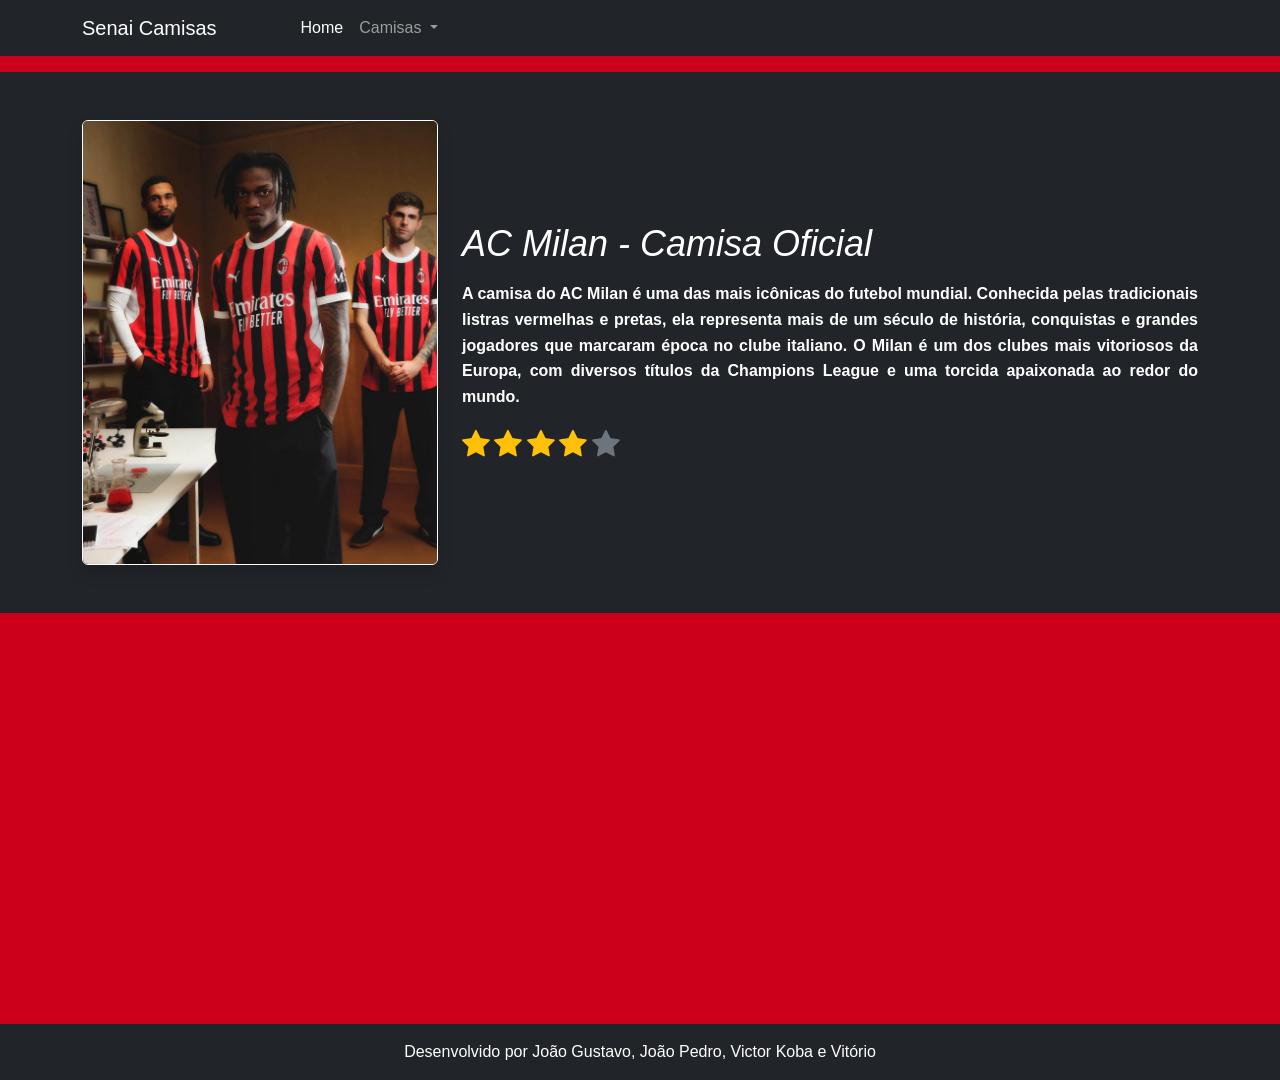
==== html/camisa1.html @ 0dcb271e "quase pronto - falta integrantes - liverpool e ajustes" ====
<!doctype html>
<html lang="pt-br">

<head>
<meta charset="utf-8">
<meta name="viewport" content="width=device-width, initial-scale=1">

<title>Camisa AC Milan</title>

<link rel="stylesheet" href="https://cdn.jsdelivr.net/npm/bootstrap@5.3.1/dist/css/bootstrap.min.css">
<link rel="stylesheet" href="https://cdnjs.cloudflare.com/ajax/libs/font-awesome/4.7.0/css/font-awesome.min.css">

<link rel="stylesheet" href="../css/camisa1.css">

</head>

<body>

<nav class="navbar col-12 position-fixed navbar-expand-lg navbar-dark bg-dark" style="z-index:999;">
<div class="container col-11 m-auto">

<a class="navbar-brand" href="../index.html">Senai Camisas</a>

<button class="navbar-toggler" type="button" data-bs-toggle="collapse" data-bs-target="#navbarContent">
<span class="navbar-toggler-icon"></span>
</button>

<div class="collapse navbar-collapse" id="navbarContent">

<ul class="navbar-nav me-auto">

<li class="nav-item">
<a class="nav-link active" href="../index.html">Home</a>
</li>

<li class="nav-item dropdown">

<a class="nav-link dropdown-toggle" href="#" role="button" data-bs-toggle="dropdown">
Camisas
</a>

<ul class="dropdown-menu">
<li><a class="dropdown-item" href="../html/camisa1.html">AC Milan</a></li>
<li><a class="dropdown-item" href="../html/camisa2.html">Real Madrid</a></li>
<li><a class="dropdown-item" href="../html/camisa3.html">Liverpool</a></li>
</ul>

</li>

</ul>

</div>
</div>
</nav>

<br><br><br>

<section class="bg-dark text-white py-5">

<div class="container">

<div class="row align-items-center">

<div class="col-md-4 text-center">
<img src="../camisa_milan.jpg" class="img-fluid rounded shadow" alt="Camisa AC Milan">
</div>

<div class="col-md-8">

<h2 class="fst-italic mb-3">AC Milan - Camisa Oficial</h2>

<p class="fw-semibold">
A camisa do AC Milan é uma das mais icônicas do futebol mundial.
Conhecida pelas tradicionais listras vermelhas e pretas, ela representa
mais de um século de história, conquistas e grandes jogadores que marcaram
época no clube italiano. O Milan é um dos clubes mais vitoriosos da Europa,
com diversos títulos da Champions League e uma torcida apaixonada ao redor
do mundo.
</p>

<div class="mt-3">

<span class="fa fa-star text-warning"></span>
<span class="fa fa-star text-warning"></span>
<span class="fa fa-star text-warning"></span>
<span class="fa fa-star text-warning"></span>
<span class="fa fa-star text-secondary"></span>

</div>

</div>

</div>

</div>

</section>

<div class="container text-center my-5">

<iframe width="560" height="315" src="https://www.youtube.com/embed/K2WwNvhdIXM?si=fH__RN-aWgd5Pp45" title="YouTube video player" frameborder="0" allow="accelerometer; autoplay; clipboard-write; encrypted-media; gyroscope; picture-in-picture; web-share" referrerpolicy="strict-origin-when-cross-origin" allowfullscreen></iframe>

</div>

<footer class="bg-dark text-white text-center py-3">
    Desenvolvido por João Gustavo, João Pedro, Victor Koba e Vitório
</footer>

<script src="https://cdn.jsdelivr.net/npm/bootstrap@5.3.1/dist/js/bootstrap.bundle.min.js"></script>

</body>
</html>
---- css/camisa1.css ----
*{
    margin:0;
    padding:0;
    box-sizing:border-box;
}

body{
    background:#cd001b;
    font-family:Arial, Helvetica, sans-serif;
}

/* seção principal */
.bg{
    width:100%;
    min-height:650px;
    padding-top:40px;
    display:flex;
    justify-content:center;
    align-items:center;
}

/* layout geral */
.container{
    display:flex;
    align-items:center;
    gap:60px;
}

/* card da imagem */
.card-container{
    width:300px;
}

.card{
    width:300px;
    height:500px;
    border-radius:10px;
    overflow:hidden;
    transition:0.5s;
}

img{
    border:1px solid white;
    box-shadow:0 0 20px white;
    border-radius:8px;
}

.card:hover{
    transform:scale(1.05);
    box-shadow:0 0 25px rgba(0,0,0,0.4);
}

/* caixa de texto */
.box{
    width:700px;
    background:#ffffff;
    padding:40px;
    border-radius:6px;
    color:white;
    box-shadow:0 0 20px rgba(255,255,255,0.3);
}

/* título */
h2{
    text-align:center;
    font-size:36px;
    margin-bottom:20px;
    font-style:italic;
    position:relative;
    display:inline-block;
}

/* efeito no título */
h2::before{
    content:attr(data-text);
    position:absolute;
    top:0;
    left:0;
    width:0;
    overflow:hidden;
    color:#faa331;
    transition:0.5s;
}

h2:hover::before{
    width:100%;
}

/* texto */
p{
    text-align:justify;
    line-height:1.6;
    margin-bottom:20px;
}

/* estrelas */
.fa-star{
    font-size:30px;
    color:gold;
    transition:0.3s;
}

.fa-star:hover{
    transform:scale(1.2);
}

/* centralizar estrelas */
.star-container{
    text-align:center;
}
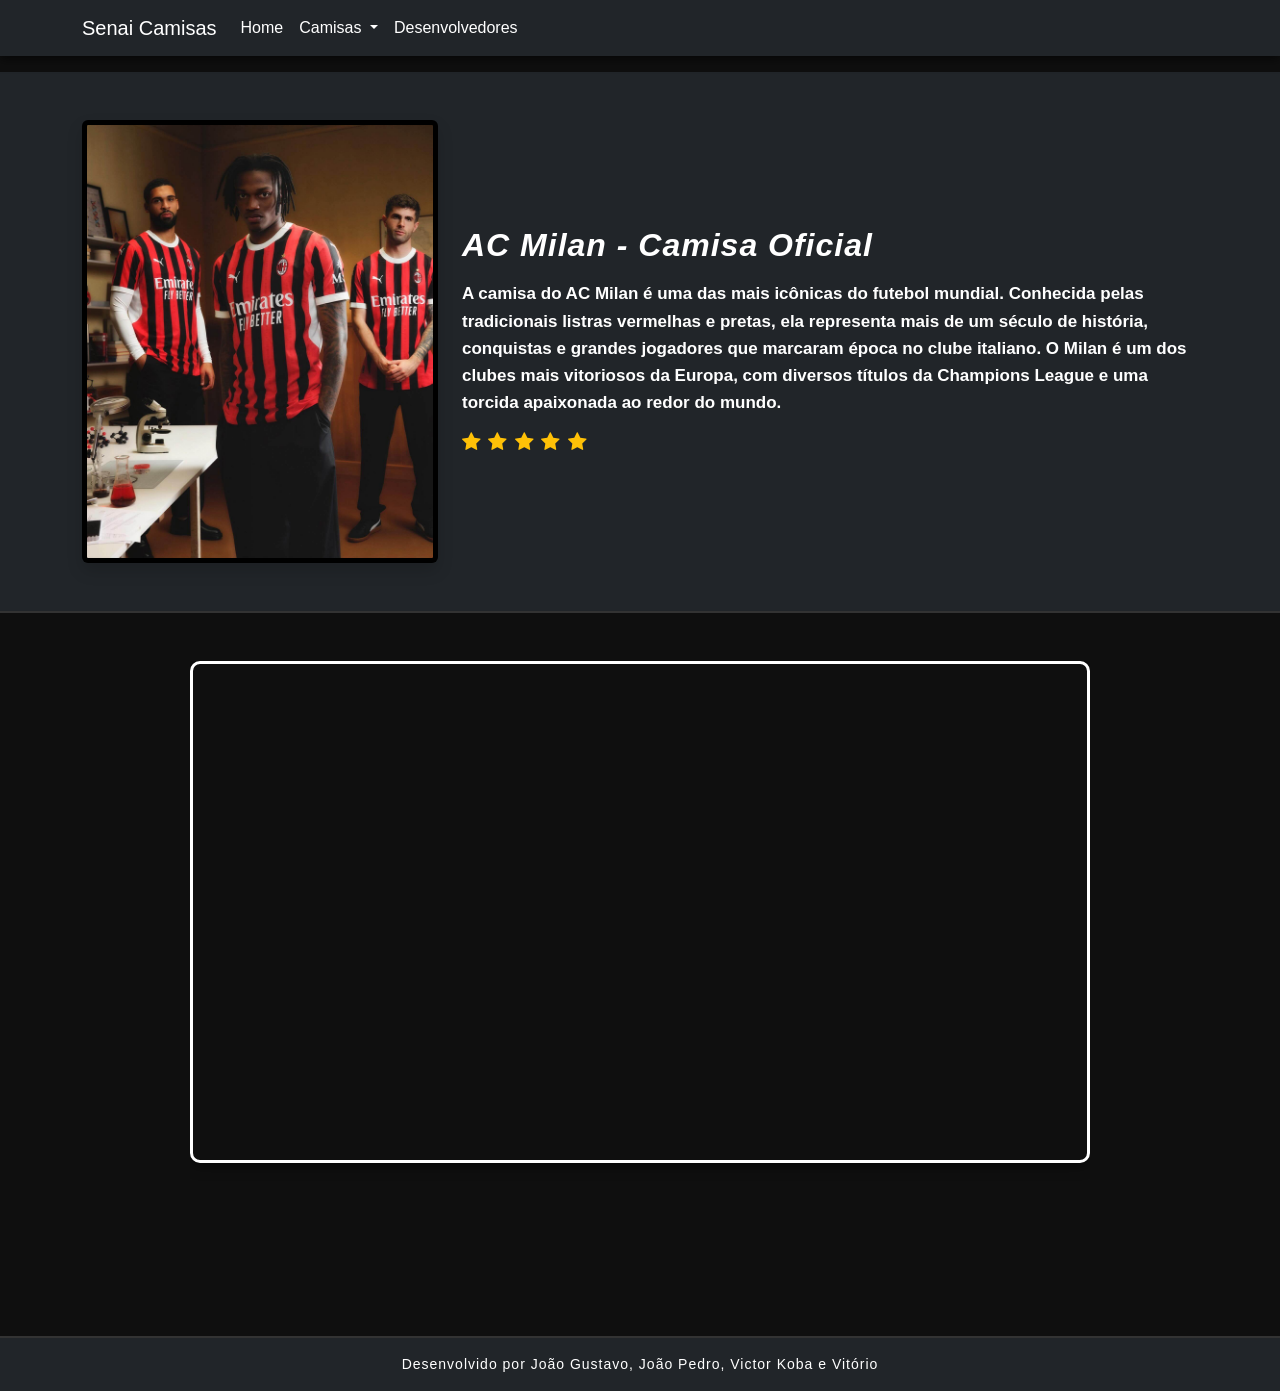
==== commit 26d0d69f: "Arquivos separados por pastas" ====
--- a/html/camisa1.html
+++ b/html/camisa1.html
@@ -2,111 +2,123 @@
 <html lang="pt-br">
 
 <head>
-<meta charset="utf-8">
-<meta name="viewport" content="width=device-width, initial-scale=1">
+    <meta charset="utf-8">
+    <meta name="viewport" content="width=device-width, initial-scale=1">
 
-<title>Camisa AC Milan</title>
+    <title>Camisa AC Milan</title>
 
-<link rel="stylesheet" href="https://cdn.jsdelivr.net/npm/bootstrap@5.3.1/dist/css/bootstrap.min.css">
-<link rel="stylesheet" href="https://cdnjs.cloudflare.com/ajax/libs/font-awesome/4.7.0/css/font-awesome.min.css">
+    <link rel="stylesheet" href="https://cdn.jsdelivr.net/npm/bootstrap@5.3.1/dist/css/bootstrap.min.css">
+    <link rel="stylesheet" href="https://cdnjs.cloudflare.com/ajax/libs/font-awesome/4.7.0/css/font-awesome.min.css">
 
-<link rel="stylesheet" href="../css/camisa1.css">
-
+    <link rel="stylesheet" href="../css/style_camisas.css">
+    <link rel="stylesheet" href="../css/cards.css">
 </head>
 
 <body>
 
-<nav class="navbar col-12 position-fixed navbar-expand-lg navbar-dark bg-dark" style="z-index:999;">
-<div class="container col-11 m-auto">
+    <nav class="navbar col-12 position-fixed navbar-expand-lg navbar-dark bg-dark" style="z-index:999;">
+        <div class="container col-11 m-auto">
 
-<a class="navbar-brand" href="../index.html">Senai Camisas</a>
+            <a class="navbar-brand" href="../index.html">Senai Camisas</a>
 
-<button class="navbar-toggler" type="button" data-bs-toggle="collapse" data-bs-target="#navbarContent">
-<span class="navbar-toggler-icon"></span>
-</button>
+            <button class="navbar-toggler" type="button" data-bs-toggle="collapse" data-bs-target="#navbarContent">
+                <span class="navbar-toggler-icon"></span>
+            </button>
 
-<div class="collapse navbar-collapse" id="navbarContent">
+            <div class="collapse navbar-collapse" id="navbarContent">
 
-<ul class="navbar-nav me-auto">
+                <ul class="navbar-nav me-auto">
 
-<li class="nav-item">
-<a class="nav-link active" href="../index.html">Home</a>
-</li>
+                    <li class="nav-item">
+                        <a class="nav-link active" href="../index.html">Home</a>
+                    </li>
 
-<li class="nav-item dropdown">
+                    <li class="nav-item dropdown">
 
-<a class="nav-link dropdown-toggle" href="#" role="button" data-bs-toggle="dropdown">
-Camisas
-</a>
+                        <a class="nav-link dropdown-toggle" href="#" role="button" data-bs-toggle="dropdown">
+                            Camisas
+                        </a>
 
-<ul class="dropdown-menu">
-<li><a class="dropdown-item" href="../html/camisa1.html">AC Milan</a></li>
-<li><a class="dropdown-item" href="../html/camisa2.html">Real Madrid</a></li>
-<li><a class="dropdown-item" href="../html/camisa3.html">Liverpool</a></li>
-</ul>
+                        <ul class="dropdown-menu">
+                            <li><a class="dropdown-item" href="../html/camisa1.html">AC Milan</a></li>
+                            <li><a class="dropdown-item" href="../html/camisa2.html">Real Madrid</a></li>
+                            <li><a class="dropdown-item" href="../html/camisa3.html">Liverpool</a></li>
+                        </ul>
 
-</li>
+                    </li>
 
-</ul>
+                    <li class="nav-item">
+                        <a class="nav-link active" href="../html/desenvolvedores.html">Desenvolvedores</a>
+                    </li>
 
-</div>
-</div>
-</nav>
+                </ul>
 
-<br><br><br>
+            </div>
+        </div>
+    </nav>
 
-<section class="bg-dark text-white py-5">
+    <br><br><br>
 
-<div class="container">
+    <section class="bg-dark text-white py-5">
 
-<div class="row align-items-center">
+        <div class="container">
 
-<div class="col-md-4 text-center">
-<img src="../camisa_milan.jpg" class="img-fluid rounded shadow" alt="Camisa AC Milan">
-</div>
+            <div class="row align-items-center">
 
-<div class="col-md-8">
+                <div class="col-md-4 text-center">
+                    <img src="../img/camisa-milan.jpg" class="img-fluid rounded shadow" alt="Camisa AC Milan">
+                </div>
 
-<h2 class="fst-italic mb-3">AC Milan - Camisa Oficial</h2>
+                <div class="col-md-8">
 
-<p class="fw-semibold">
-A camisa do AC Milan é uma das mais icônicas do futebol mundial.
-Conhecida pelas tradicionais listras vermelhas e pretas, ela representa
-mais de um século de história, conquistas e grandes jogadores que marcaram
-época no clube italiano. O Milan é um dos clubes mais vitoriosos da Europa,
-com diversos títulos da Champions League e uma torcida apaixonada ao redor
-do mundo.
-</p>
+                    <h2 class="fst-italic mb-3">AC Milan - Camisa Oficial</h2>
 
-<div class="mt-3">
+                    <p class="fw-semibold">
+                        A camisa do AC Milan é uma das mais icônicas do futebol mundial.
+                        Conhecida pelas tradicionais listras vermelhas e pretas, ela representa
+                        mais de um século de história, conquistas e grandes jogadores que marcaram
+                        época no clube italiano. O Milan é um dos clubes mais vitoriosos da Europa,
+                        com diversos títulos da Champions League e uma torcida apaixonada ao redor
+                        do mundo.
+                    </p>
 
-<span class="fa fa-star text-warning"></span>
-<span class="fa fa-star text-warning"></span>
-<span class="fa fa-star text-warning"></span>
-<span class="fa fa-star text-warning"></span>
-<span class="fa fa-star text-secondary"></span>
+                    <div class="mt-3">
 
-</div>
+                        <span class="fa fa-star text-warning"></span>
+                        <span class="fa fa-star text-warning"></span>
+                        <span class="fa fa-star text-warning"></span>
+                        <span class="fa fa-star text-warning"></span>
+                        <span class="fa fa-star text-warning"></span>
 
-</div>
+                    </div>
 
-</div>
+                </div>
 
-</div>
+            </div>
 
-</section>
+        </div>
 
-<div class="container text-center my-5">
+    </section>
 
-<iframe width="560" height="315" src="https://www.youtube.com/embed/K2WwNvhdIXM?si=fH__RN-aWgd5Pp45" title="YouTube video player" frameborder="0" allow="accelerometer; autoplay; clipboard-write; encrypted-media; gyroscope; picture-in-picture; web-share" referrerpolicy="strict-origin-when-cross-origin" allowfullscreen></iframe>
+    <div class="container text-center my-5">
 
-</div>
+        <div class="video-container">
 
-<footer class="bg-dark text-white text-center py-3">
-    Desenvolvido por João Gustavo, João Pedro, Victor Koba e Vitório
-</footer>
+            <iframe width="1337" height="752" src="https://www.youtube.com/embed/mNelEHvBgVI"
+                title="THE DEVIL IS IN THE DETAILS: PUMA &amp; AC MILAN UNVEIL NEW HOME KIT FOR THE 2025/26 SEASON"
+                frameborder="0"
+                allow="accelerometer; autoplay; clipboard-write; encrypted-media; gyroscope; picture-in-picture; web-share"
+                referrerpolicy="strict-origin-when-cross-origin" allowfullscreen></iframe>
 
-<script src="https://cdn.jsdelivr.net/npm/bootstrap@5.3.1/dist/js/bootstrap.bundle.min.js"></script>
+        </div>
+    </div>
+
+    <footer class="bg-dark text-white text-center py-3">
+        Desenvolvido por João Gustavo, João Pedro, Victor Koba e Vitório
+    </footer>
+
+    <script src="https://cdn.jsdelivr.net/npm/bootstrap@5.3.1/dist/js/bootstrap.bundle.min.js"></script>
 
 </body>
+
 </html>
--- a/css/style_camisas.css
+++ b/css/style_camisas.css
@@ -0,0 +1,121 @@
+body{
+    background: linear-gradient(135deg, #111, #1c1c1c);
+    font-family: Arial, Helvetica, sans-serif;
+    color: white;
+}
+
+.navbar{
+    box-shadow: 0 3px 10px rgba(0,0,0,0.6);
+}
+
+section{
+    border-bottom: 2px solid #333;
+}
+
+section img{
+    border-radius: 10px;
+    padding: 5px;
+    background-color: #000;
+    transition: 0.3s;
+}
+
+section img:hover{
+    transform: scale(1.05);
+    box-shadow: 0 0 20px rgba(255,255,255,0.4);
+}
+
+/* TÍTULO */
+h2{
+    font-weight: bold;
+    letter-spacing: 1px;
+}
+
+/* TEXTO */
+p{
+    font-size: 17px;
+    line-height: 1.6;
+}
+
+.fa-star{
+    font-size: 20px;
+    margin-right: 3px;
+}
+
+iframe{
+    border-radius: 10px;
+    border: 3px solid white;
+    box-shadow: 0 0 15px rgba(0,0,0,0.7);
+}
+
+footer{
+    margin-top: 40px;
+    font-size: 14px;
+    letter-spacing: 1px;
+    border-top: 2px solid #333;
+}
+
+/* Define a cor padrão para os links da navbar */
+.navbar .nav-link {
+    color: white !important;
+}
+
+/* Mantém o seu efeito de hover que já existe */
+.navbar .nav-link:hover {
+    color: #f8c146 !important;
+}
+
+.dropdown-menu{
+    background-color: #1a1a1a;
+}
+
+.dropdown-item{
+    color: white;
+}
+
+.dropdown-item:hover{
+    background-color: #ffffff;
+}
+.video-container{
+position:relative;
+padding-bottom:56.25%;
+height:300px;
+overflow:hidden;
+max-width:900px;
+margin:auto;
+}
+
+.video-container iframe{
+position:absolute;
+top:0;
+left:0;
+width:100%;
+height:80%;
+border-radius:10px;
+}
+/* ===== CARDS DESENVOLVEDORES ===== */
+
+.dev-card{
+background:#1a1a1a;
+color:white;
+border:none;
+border-radius:10px;
+transition:0.3s;
+box-shadow:0 5px 15px rgba(0,0,0,0.4);
+}
+
+.dev-card:hover{
+transform:translateY(-8px);
+}
+
+.dev-img{
+width:120px;
+height:120px;
+border-radius:50%;
+object-fit:cover;
+margin:20px auto 10px auto;
+border:3px solid white;
+}
+
+.card-text{
+color:#bdbdbd;
+}
--- a/css/cards.css
+++ b/css/cards.css
@@ -0,0 +1,211 @@
+@import url("https://fonts.googleapis.com/css?family=Cardo:400i|Rubik:400,700&display=swap");
+
+:root{
+  --d:700ms;
+  --e:cubic-bezier(0.19,1,0.22,1);
+  --font-sans:"Rubik",sans-serif;
+  --font-serif:"Cardo",serif;
+}
+
+*{
+  box-sizing:border-box;
+  margin:0;
+  padding:0;
+}
+
+body{
+  background:#0f0f0f;
+}
+
+.page-content{
+  display:grid;
+  grid-gap:1.5rem;
+  padding:2rem;
+  max-width:1024px;
+  margin:0 auto;
+  font-family:var(--font-sans);
+  justify-items:center;
+}
+
+@media (min-width:600px){
+  .page-content{
+    grid-template-columns:repeat(2,1fr);
+  }
+}
+
+@media (min-width:900px){
+  .page-content{
+    grid-template-columns:repeat(3,1fr);
+  }
+}
+
+.card{
+  position:relative;
+  display:flex;
+  align-items:center;
+  justify-content:center;
+  overflow:hidden;
+  height:350px;
+  width:300px;
+  text-align:center;
+  color:white;
+  border-radius:10px;
+  box-shadow:0 10px 30px rgba(0,0,0,0.4);
+}
+
+.card:before{
+  content:"";
+  position:absolute;
+  top:0;
+  left:0;
+  width:100%;
+  height:110%;
+  background-size:cover;
+  background-position:center;
+  transition:transform calc(var(--d)*1.5) var(--e);
+  pointer-events:none;
+}
+
+.card:after{
+  content:"";
+  position:absolute;
+  top:0;
+  left:0;
+  width:100%;
+  height:200%;
+  pointer-events:none;
+  background-image:linear-gradient(to bottom,rgba(0,0,0,0) 0%,rgba(0,0,0,0.7) 100%);
+  transform:translateY(-60%);
+  transition:transform calc(var(--d)*2) var(--e);
+}
+
+.card:nth-child(1):before{
+  background-image:url("../img/camisa-milan.jpg");
+}
+
+.card:nth-child(2):before{
+  background-image:url("../img/camisa-real.jpeg");
+}
+
+.card:nth-child(3):before{
+  background-image:url("../img/camisa-liverpool.webp");
+}
+
+.content{
+  position:relative;
+  display:flex;
+  flex-direction:column;
+  justify-content:center;
+  align-items:center;
+  text-align:center;
+  width:100%;
+  padding:1.5rem;
+  transition:transform var(--d) var(--e);
+  z-index:1;
+}
+
+.content>*+*{
+  margin-top:1rem;
+}
+
+.title{
+  font-size:1.3rem;
+  font-weight:bold;
+  line-height:1.2;
+}
+
+.copy{
+  font-family:var(--font-serif);
+  font-size:1.1rem;
+  font-style:italic;
+  line-height:1.35;
+}
+
+.btn{
+  cursor:pointer;
+  margin-top:1.5rem;
+  padding:0.75rem 1.5rem;
+  font-size:0.7rem;
+  font-weight:bold;
+  letter-spacing:0.05rem;
+  text-transform:uppercase;
+  color:black;
+  background-color:white;
+  border:none;
+  border-radius:5px;
+}
+
+.btn:hover{
+  background-color:#e5e5e5;
+}
+
+.btn:focus{
+  outline:1px dashed yellow;
+  outline-offset:3px;
+}
+
+@media (hover:hover) and (min-width:600px){
+
+  .card:after{
+    transform:translateY(0);
+  }
+
+  .content{
+    transform:translateY(40%);
+  }
+
+  .content>*:not(.title){
+    opacity:0;
+    transform:translateY(1rem);
+    transition:transform var(--d) var(--e),opacity var(--d) var(--e);
+  }
+
+  .card:hover,
+  .card:focus-within{
+    align-items:center;
+  }
+
+  .card:hover:before,
+  .card:focus-within:before{
+    transform:translateY(-4%);
+  }
+
+  .card:hover:after,
+  .card:focus-within:after{
+    transform:translateY(-50%);
+  }
+
+  .card:hover .content,
+  .card:focus-within .content{
+    transform:translateY(0);
+  }
+
+  .card:hover .content>*:not(.title),
+  .card:focus-within .content>*:not(.title){
+    opacity:1;
+    transform:translateY(0);
+    transition-delay:calc(var(--d)/8);
+  }
+
+}
+/* Define a cor padrão para os links da navbar */
+.navbar .nav-link {
+    color: white !important;
+}
+
+/* Mantém o seu efeito de hover que já existe */
+.navbar .nav-link:hover {
+    color: #f8c146 !important;
+}
+
+.dropdown-menu{
+    background-color: #1a1a1a;
+}
+
+.dropdown-item{
+    color: white;
+}
+
+.dropdown-item:hover{
+    background-color: #ffffff;
+}
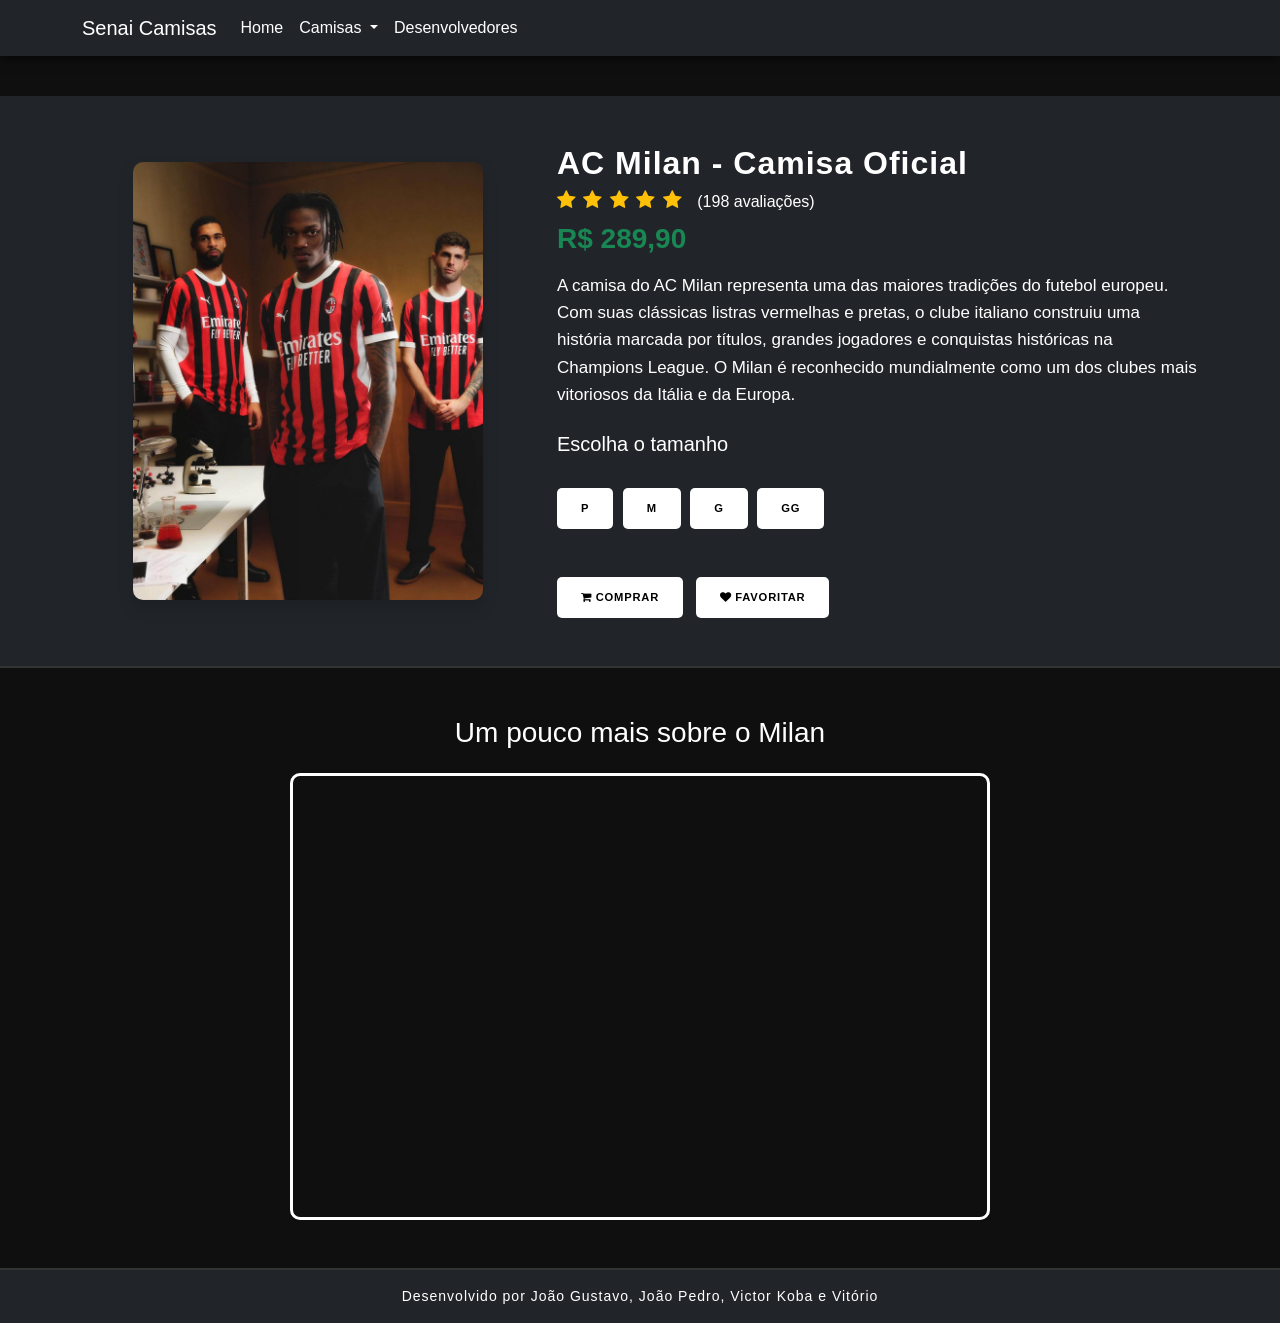
==== commit 3fa7fef4: "commit final" ====
--- a/html/camisa1.html
+++ b/html/camisa1.html
@@ -2,123 +2,173 @@
 <html lang="pt-br">
 
 <head>
-    <meta charset="utf-8">
-    <meta name="viewport" content="width=device-width, initial-scale=1">
+<meta charset="utf-8">
+<meta name="viewport" content="width=device-width, initial-scale=1">
 
-    <title>Camisa AC Milan</title>
+<title>Camisa AC Milan</title>
 
-    <link rel="stylesheet" href="https://cdn.jsdelivr.net/npm/bootstrap@5.3.1/dist/css/bootstrap.min.css">
-    <link rel="stylesheet" href="https://cdnjs.cloudflare.com/ajax/libs/font-awesome/4.7.0/css/font-awesome.min.css">
+<link rel="stylesheet" href="https://cdn.jsdelivr.net/npm/bootstrap@5.3.1/dist/css/bootstrap.min.css">
+<link rel="stylesheet" href="https://cdnjs.cloudflare.com/ajax/libs/font-awesome/4.7.0/css/font-awesome.min.css">
 
-    <link rel="stylesheet" href="../css/style_camisas.css">
-    <link rel="stylesheet" href="../css/cards.css">
+<link rel="stylesheet" href="../css/style_camisas.css">
+<link rel="stylesheet" href="../css/cards.css">
+
 </head>
 
 <body>
 
-    <nav class="navbar col-12 position-fixed navbar-expand-lg navbar-dark bg-dark" style="z-index:999;">
-        <div class="container col-11 m-auto">
+<nav class="navbar col-12 position-fixed navbar-expand-lg navbar-dark bg-dark" style="z-index:999;">
+<div class="container col-11 m-auto">
 
-            <a class="navbar-brand" href="../index.html">Senai Camisas</a>
+<a class="navbar-brand" href="../index.html">Senai Camisas</a>
 
-            <button class="navbar-toggler" type="button" data-bs-toggle="collapse" data-bs-target="#navbarContent">
-                <span class="navbar-toggler-icon"></span>
-            </button>
+<button class="navbar-toggler" type="button" data-bs-toggle="collapse" data-bs-target="#navbarContent">
+<span class="navbar-toggler-icon"></span>
+</button>
 
-            <div class="collapse navbar-collapse" id="navbarContent">
+<div class="collapse navbar-collapse" id="navbarContent">
 
-                <ul class="navbar-nav me-auto">
+<ul class="navbar-nav me-auto">
 
-                    <li class="nav-item">
-                        <a class="nav-link active" href="../index.html">Home</a>
-                    </li>
+<li class="nav-item">
+<a class="nav-link active" href="../index.html">Home</a>
+</li>
 
-                    <li class="nav-item dropdown">
+<li class="nav-item dropdown">
 
-                        <a class="nav-link dropdown-toggle" href="#" role="button" data-bs-toggle="dropdown">
-                            Camisas
-                        </a>
+<a class="nav-link dropdown-toggle" href="#" role="button" data-bs-toggle="dropdown">
+Camisas
+</a>
 
-                        <ul class="dropdown-menu">
-                            <li><a class="dropdown-item" href="../html/camisa1.html">AC Milan</a></li>
-                            <li><a class="dropdown-item" href="../html/camisa2.html">Real Madrid</a></li>
-                            <li><a class="dropdown-item" href="../html/camisa3.html">Liverpool</a></li>
-                        </ul>
+<ul class="dropdown-menu">
+<li><a class="dropdown-item" href="../html/camisa1.html">AC Milan</a></li>
+<li><a class="dropdown-item" href="../html/camisa2.html">Real Madrid</a></li>
+<li><a class="dropdown-item" href="../html/camisa3.html">Liverpool</a></li>
+</ul>
 
-                    </li>
+</li>
 
-                    <li class="nav-item">
-                        <a class="nav-link active" href="../html/desenvolvedores.html">Desenvolvedores</a>
-                    </li>
+<li class="nav-item">
+<a class="nav-link active" href="../html/desenvolvedores.html">Desenvolvedores</a>
+</li>
 
-                </ul>
+</ul>
 
-            </div>
-        </div>
-    </nav>
+</div>
+</div>
+</nav>
 
-    <br><br><br>
+<br><br><br><br>
 
-    <section class="bg-dark text-white py-5">
+<section class="bg-dark text-white py-5">
 
-        <div class="container">
+<div class="container">
 
-            <div class="row align-items-center">
+<div class="row align-items-center">
 
-                <div class="col-md-4 text-center">
-                    <img src="../img/camisa-milan.jpg" class="img-fluid rounded shadow" alt="Camisa AC Milan">
-                </div>
+<div class="col-md-5 text-center">
 
-                <div class="col-md-8">
+<img src="../img/camisa-milan.jpg" 
+class="img-fluid camisa-principal shadow" 
+alt="Camisa AC Milan">
 
-                    <h2 class="fst-italic mb-3">AC Milan - Camisa Oficial</h2>
+</div>
 
-                    <p class="fw-semibold">
-                        A camisa do AC Milan é uma das mais icônicas do futebol mundial.
-                        Conhecida pelas tradicionais listras vermelhas e pretas, ela representa
-                        mais de um século de história, conquistas e grandes jogadores que marcaram
-                        época no clube italiano. O Milan é um dos clubes mais vitoriosos da Europa,
-                        com diversos títulos da Champions League e uma torcida apaixonada ao redor
-                        do mundo.
-                    </p>
+<div class="col-md-7">
 
-                    <div class="mt-3">
+<h2>AC Milan - Camisa Oficial</h2>
 
-                        <span class="fa fa-star text-warning"></span>
-                        <span class="fa fa-star text-warning"></span>
-                        <span class="fa fa-star text-warning"></span>
-                        <span class="fa fa-star text-warning"></span>
-                        <span class="fa fa-star text-warning"></span>
+<div class="mb-2">
 
-                    </div>
+<span class="fa fa-star text-warning"></span>
+<span class="fa fa-star text-warning"></span>
+<span class="fa fa-star text-warning"></span>
+<span class="fa fa-star text-warning"></span>
+<span class="fa fa-star text-warning"></span>
 
-                </div>
+<span class="ms-2">(198 avaliações)</span>
 
-            </div>
+</div>
 
-        </div>
+<h3 class="text-success fw-bold mb-3">R$ 289,90</h3>
 
-    </section>
+<p>
+A camisa do AC Milan representa uma das maiores tradições do futebol europeu.
+Com suas clássicas listras vermelhas e pretas, o clube italiano construiu
+uma história marcada por títulos, grandes jogadores e conquistas históricas
+na Champions League. O Milan é reconhecido mundialmente como um dos clubes
+mais vitoriosos da Itália e da Europa.
+</p>
 
-    <div class="container text-center my-5">
+<h5 class="mt-4">Escolha o tamanho</h5>
 
-        <div class="video-container">
+<div>
 
-            <iframe width="1337" height="752" src="https://www.youtube.com/embed/mNelEHvBgVI"
-                title="THE DEVIL IS IN THE DETAILS: PUMA &amp; AC MILAN UNVEIL NEW HOME KIT FOR THE 2025/26 SEASON"
-                frameborder="0"
+<button class="btn btn-outline-light size-btn">P</button>
+<button class="btn btn-outline-light size-btn">M</button>
+<button class="btn btn-outline-light size-btn">G</button>
+<button class="btn btn-outline-light size-btn">GG</button>
+
+</div>
+
+<div class="mt-4">
+
+<button class="btn btn-success btn-lg me-2">
+<i class="fa fa-shopping-cart"></i> Comprar
+</button>
+
+<button class="btn btn-outline-warning btn-lg">
+<i class="fa fa-heart"></i> Favoritar
+</button>
+
+</div>
+
+</div>
+
+</div>
+
+</div>
+
+</section>
+
+<div class="container text-center my-5">
+
+<h3 class="mb-4">Um pouco mais sobre o Milan</h3>
+
+ <div class="video-container">
+
+            <iframe width="560" height="315" src="https://www.youtube.com/embed/K2WwNvhdIXM?si=fH__RN-aWgd5Pp45"
+                title="YouTube video player" frameborder="0"
                 allow="accelerometer; autoplay; clipboard-write; encrypted-media; gyroscope; picture-in-picture; web-share"
                 referrerpolicy="strict-origin-when-cross-origin" allowfullscreen></iframe>
 
         </div>
-    </div>
 
-    <footer class="bg-dark text-white text-center py-3">
-        Desenvolvido por João Gustavo, João Pedro, Victor Koba e Vitório
-    </footer>
+</div>
 
-    <script src="https://cdn.jsdelivr.net/npm/bootstrap@5.3.1/dist/js/bootstrap.bundle.min.js"></script>
+<footer class="bg-dark text-white text-center py-3">
+Desenvolvido por João Gustavo, João Pedro, Victor Koba e Vitório
+</footer>
+
+<script src="https://cdn.jsdelivr.net/npm/bootstrap@5.3.1/dist/js/bootstrap.bundle.min.js"></script>
+
+<script>
+
+const botoes = document.querySelectorAll(".size-btn");
+
+botoes.forEach(botao => {
+
+botao.addEventListener("click", function(){
+
+botoes.forEach(b => b.classList.remove("size-active"));
+
+this.classList.add("size-active");
+
+});
+
+});
+
+</script>
 
 </body>
-
 </html>
--- a/css/style_camisas.css
+++ b/css/style_camisas.css
@@ -1,86 +1,87 @@
 body{
-    background: linear-gradient(135deg, #111, #1c1c1c);
-    font-family: Arial, Helvetica, sans-serif;
-    color: white;
+background: linear-gradient(135deg, #111, #1c1c1c);
+font-family: Arial, Helvetica, sans-serif;
+color:white;
 }
 
 .navbar{
-    box-shadow: 0 3px 10px rgba(0,0,0,0.6);
+box-shadow:0 3px 10px rgba(0,0,0,0.6);
+}
+
+.navbar .nav-link{
+color:white !important;
+}
+
+.navbar .nav-link:hover{
+color:#f8c146 !important;
+}
+
+.dropdown-menu{
+background:#1a1a1a;
+}
+
+.dropdown-item{
+color:white;
+}
+
+.dropdown-item:hover{
+background:white;
+color:black;
 }
 
 section{
-    border-bottom: 2px solid #333;
+border-bottom:2px solid #333;
 }
 
-section img{
-    border-radius: 10px;
-    padding: 5px;
-    background-color: #000;
-    transition: 0.3s;
+.camisa-principal{
+max-width:350px;
+border-radius:10px;
+transition:0.3s;
 }
 
-section img:hover{
-    transform: scale(1.05);
-    box-shadow: 0 0 20px rgba(255,255,255,0.4);
+.camisa-principal:hover{
+transform:scale(1.05);
+box-shadow:0 0 20px rgba(255,255,255,0.4);
 }
 
-/* TÍTULO */
 h2{
-    font-weight: bold;
-    letter-spacing: 1px;
+font-weight:bold;
+letter-spacing:1px;
 }
 
-/* TEXTO */
 p{
-    font-size: 17px;
-    line-height: 1.6;
+font-size:17px;
+line-height:1.6;
 }
 
 .fa-star{
-    font-size: 20px;
-    margin-right: 3px;
+font-size:20px;
+margin-right:3px;
 }
 
-iframe{
-    border-radius: 10px;
-    border: 3px solid white;
-    box-shadow: 0 0 15px rgba(0,0,0,0.7);
+.size-btn{
+margin-right:5px;
+margin-top:5px;
 }
 
-footer{
-    margin-top: 40px;
-    font-size: 14px;
-    letter-spacing: 1px;
-    border-top: 2px solid #333;
+.size-btn:hover{
+background:#f8c146;
+color:black;
+border-color:#f8c146;
 }
 
-/* Define a cor padrão para os links da navbar */
-.navbar .nav-link {
-    color: white !important;
+.size-active{
+background:#f8c146 !important;
+color:black !important;
+border-color:#f8c146 !important;
 }
 
-/* Mantém o seu efeito de hover que já existe */
-.navbar .nav-link:hover {
-    color: #f8c146 !important;
-}
-
-.dropdown-menu{
-    background-color: #1a1a1a;
-}
-
-.dropdown-item{
-    color: white;
-}
-
-.dropdown-item:hover{
-    background-color: #ffffff;
-}
 .video-container{
 position:relative;
-padding-bottom:56.25%;
-height:300px;
+padding-bottom:40%;
+height:0;
 overflow:hidden;
-max-width:900px;
+max-width:700px;
 margin:auto;
 }
 
@@ -89,10 +90,17 @@
 top:0;
 left:0;
 width:100%;
-height:80%;
+height:100%;
 border-radius:10px;
+border:3px solid white;
 }
-/* ===== CARDS DESENVOLVEDORES ===== */
+
+footer{
+margin-top:40px;
+font-size:14px;
+letter-spacing:1px;
+border-top:2px solid #333;
+}
 
 .dev-card{
 background:#1a1a1a;
--- a/css/cards.css
+++ b/css/cards.css
@@ -188,12 +188,10 @@
   }
 
 }
-/* Define a cor padrão para os links da navbar */
 .navbar .nav-link {
     color: white !important;
 }
 
-/* Mantém o seu efeito de hover que já existe */
 .navbar .nav-link:hover {
     color: #f8c146 !important;
 }
